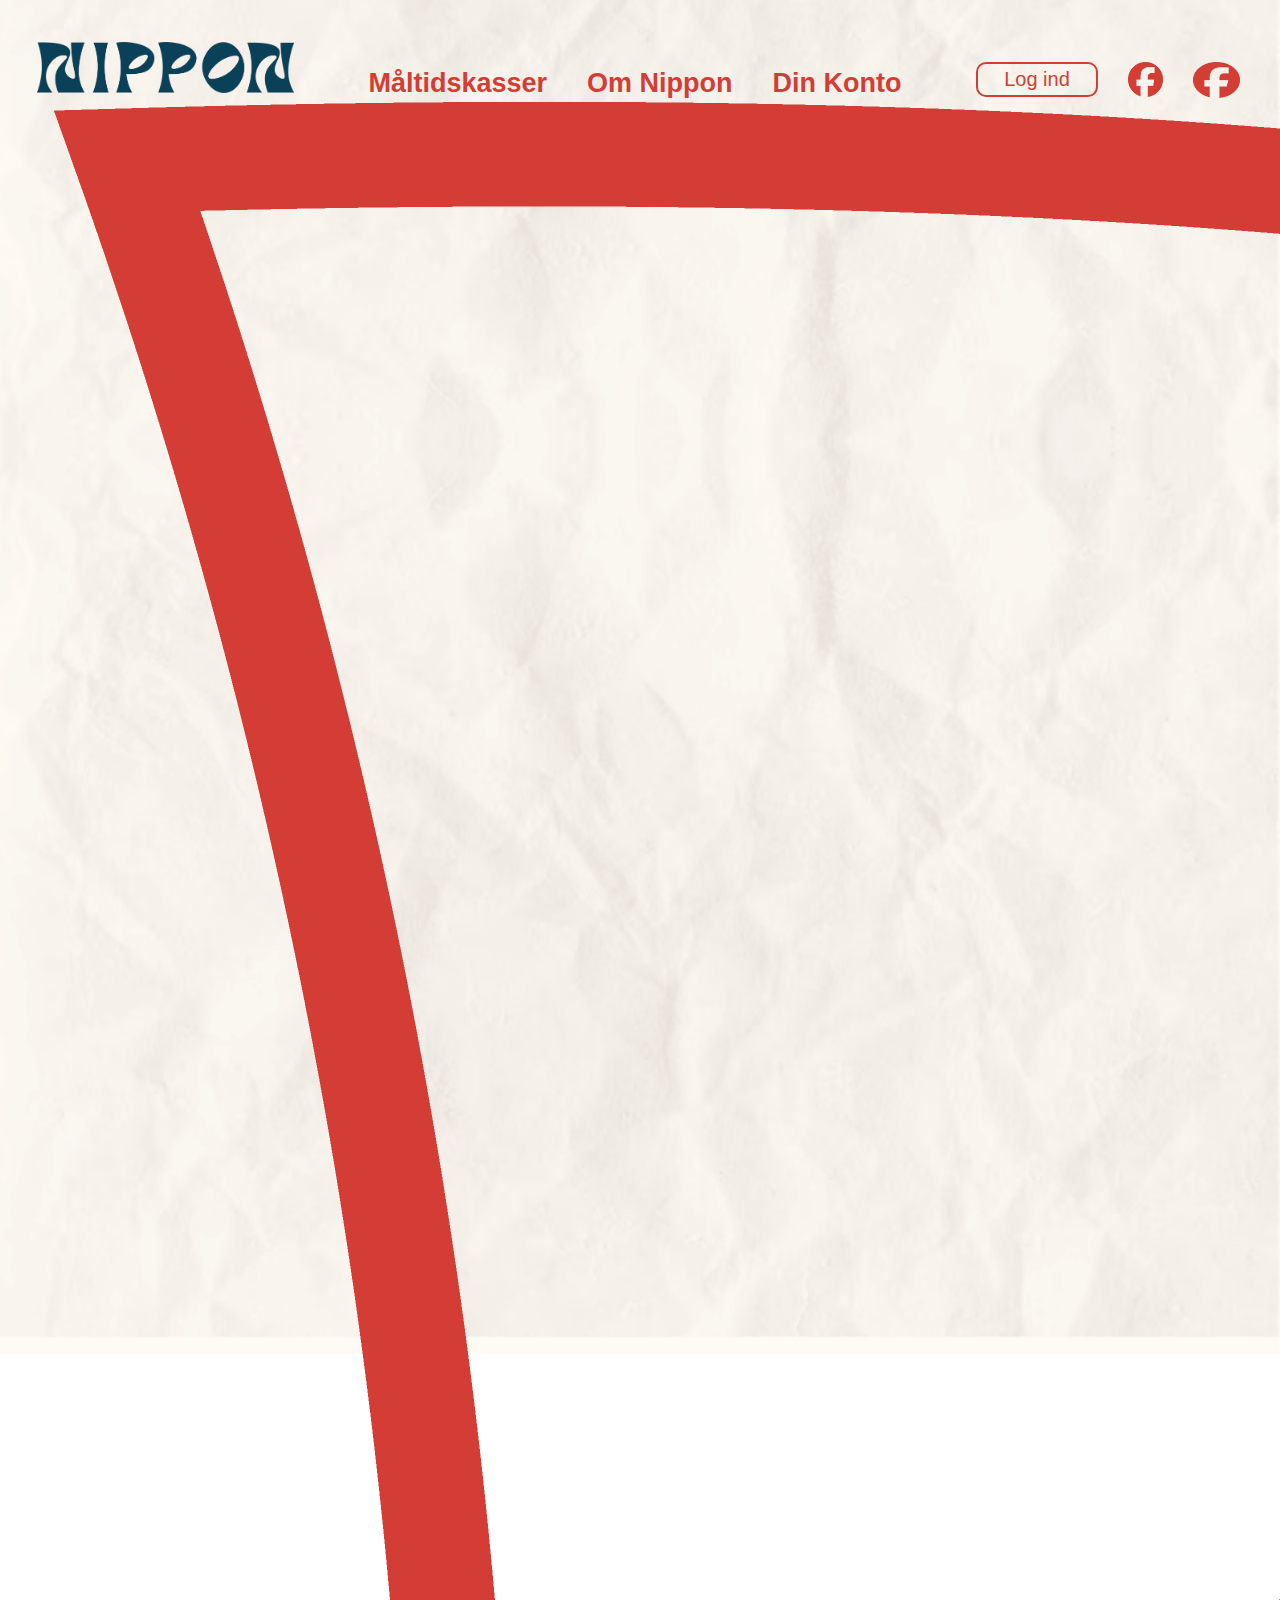
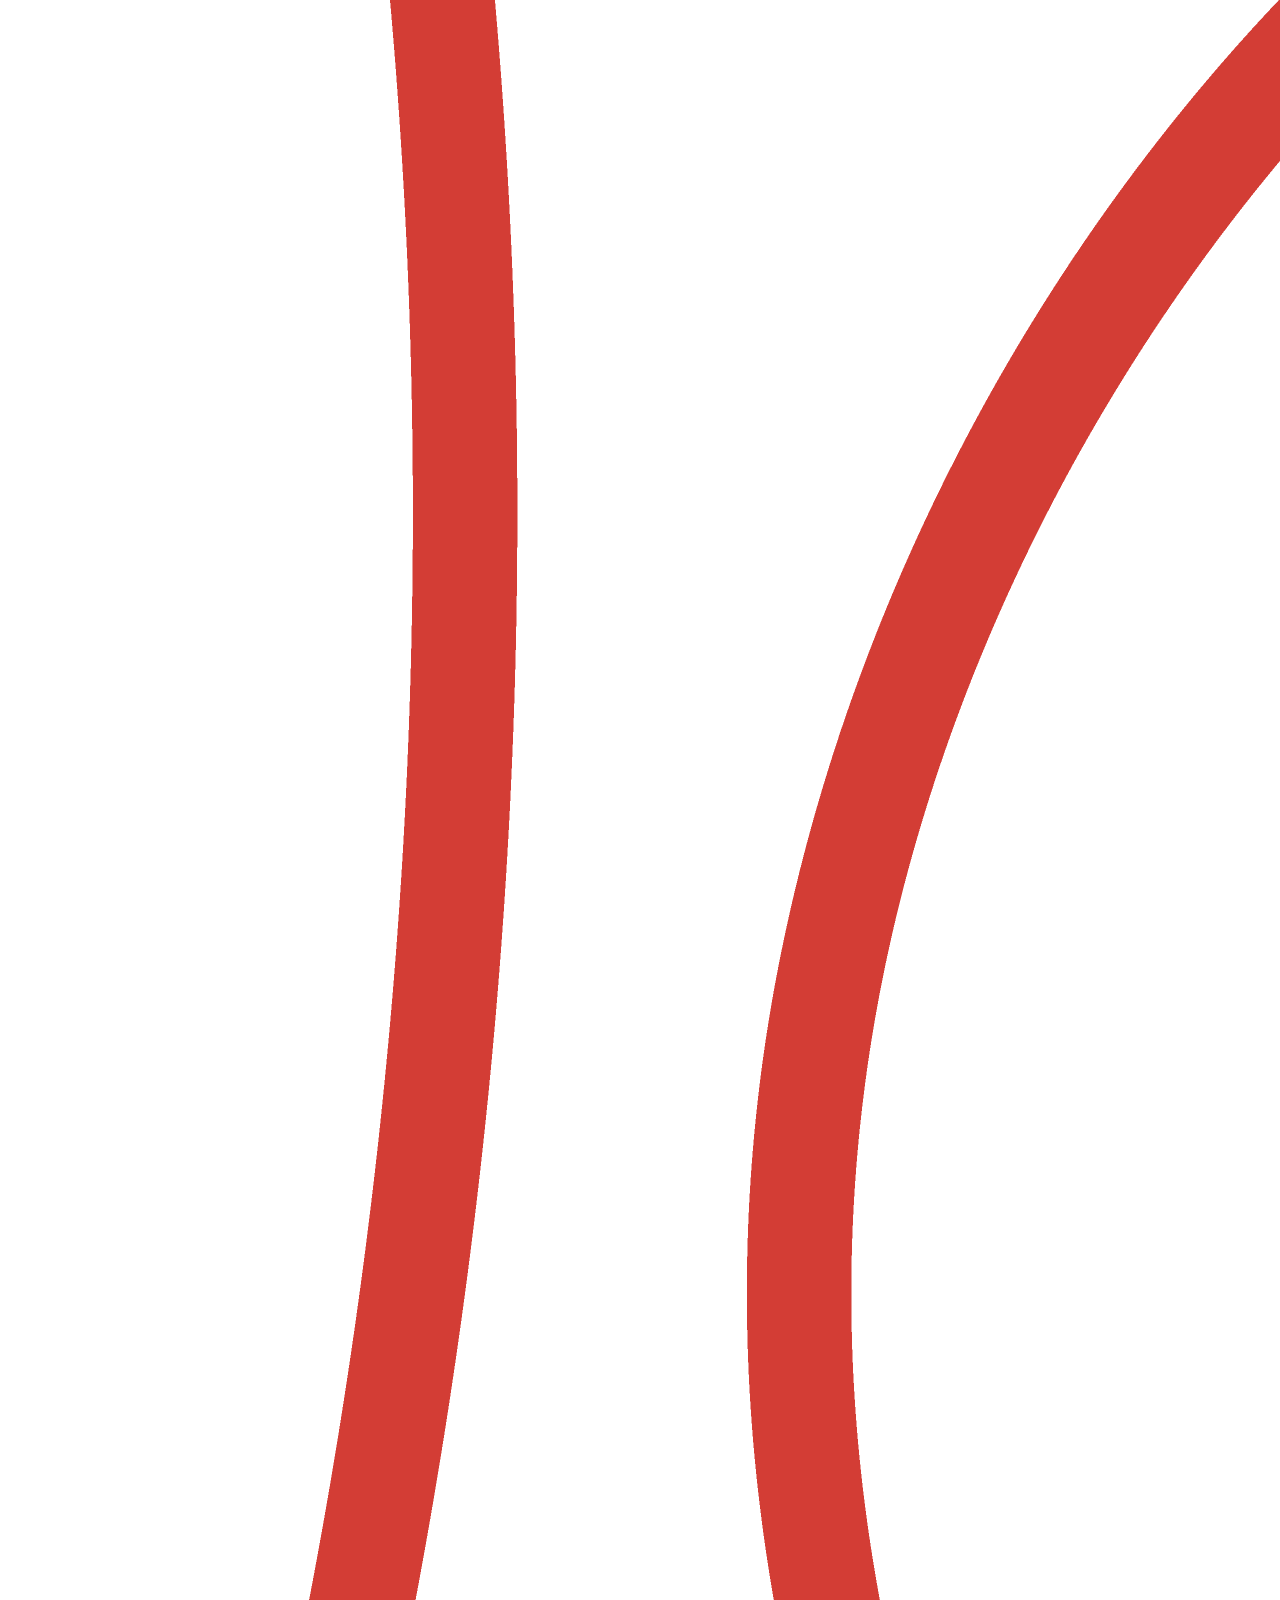
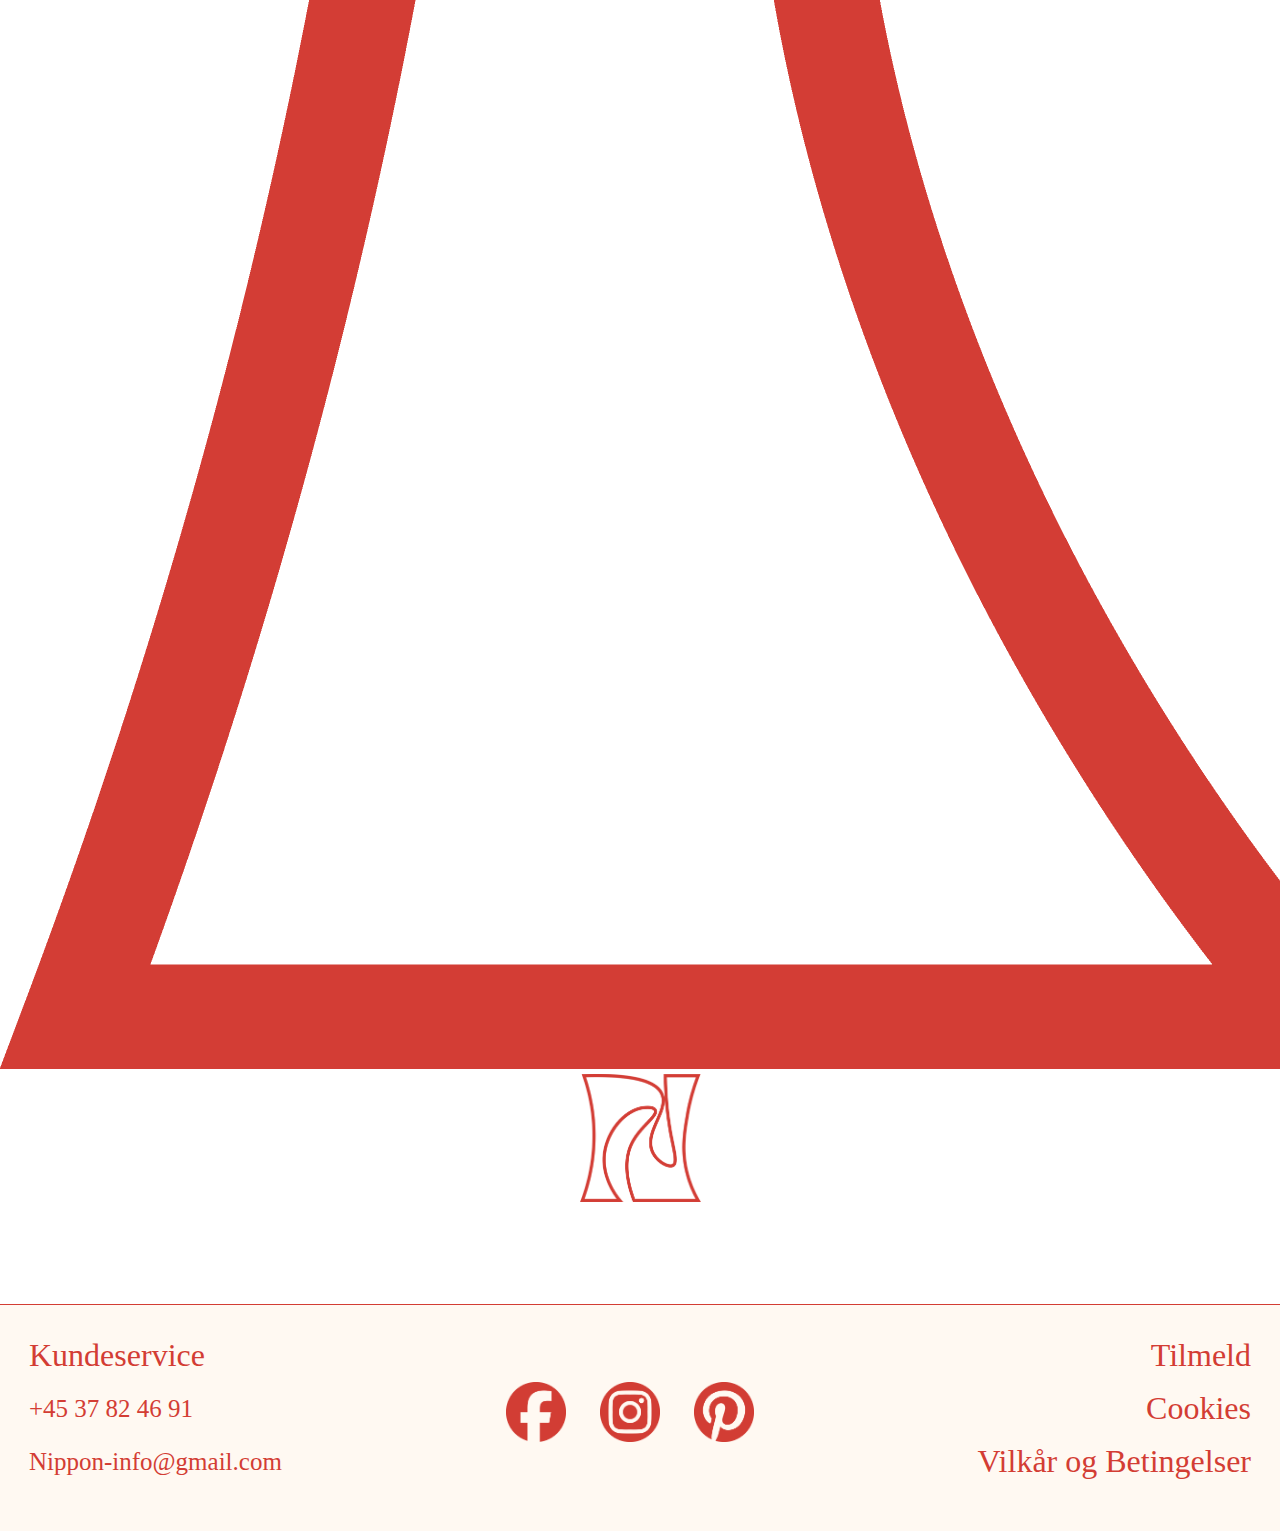
==== annulleret.html @ 9148060b "Rettet FAQ + tilføjet error side" ====
<!DOCTYPE html>
<html lang="da">
<head>
    <meta charset="UTF-8">
    <meta name="viewport" content="width=device-width, initial-scale=1.0">
    <title>Annulleret • </title>

    <link rel="stylesheet" href="css/style.css">

    <!-- favicon -->
    <link rel="icon" href="img/ikoner/favicon.ico">

    <!-- meta/seo -->
    <meta name="geo.region" content="DK-82">
    <meta name="geo.placename" content="Midtjylland">
    <meta name="geo.position" content="56.223769;10.123814">
    <meta name="ICBM" content="56.223769, 10.123814">
    <meta name="author" content="Andrea Skadhede, Karoline Eriksen, Louise Thysen & Natasja Sandfeld">
    <meta name="description" content="">

</head>
<body>
    <header>
        <a id="logo" href="index.html">
            <img class="red" src="img/logo/logo_tekst.webp" alt="nippon text logo">
            <img class="blue" src="img/logo/logo_tekst_blue.webp" alt="nippon text logo">
        </a>

        <!-- navigationsbar start -->
        <nav>
            <div class="dropdown">
                <button onclick="dropdown1()" class="dropbtn drop1">Måltidskasser</button>
                <div id="myDropdown1" class="dropdown-content content1">
                    <a href="yasai-kassen.html">Yasai<br>(Vegetar-kassen)</a>
                    <a href="#">Kiso<br>(Basis-kassen)</a>
                    <a href="#">Umi<br>(Hav-kassen)</a>
                    <a href="byg-selv.html">Byg Selv</a>
                </div>
            </div>
    
            <div class="dropdown">
                <button onclick="dropdown2()" class="dropbtn drop2">Om Nippon</button>
                <div id="myDropdown2" class="dropdown-content content2">
                    <a href="sadan-fungerer-det.html">Sådan fungere det</a>
                    <a href="faq.html">FAQ</a>
                    <a href="#">Bæredygtighed</a>
                    <a href="#">Anmeldelser</a>
                </div>
            </div>
    
            <div class="dropdown">
                <button onclick="dropdown3()" class="dropbtn drop3">Din Konto</button>
                <div id="myDropdown3" class="dropdown-content content3">
                    <a href="#">Min måltidskasse</a>
                    <a href="#">Mine favoritter</a>
                    <a href="#">Tidligere måltidskasser</a>
                </div>
            </div>
        </nav>
        <!-- navigationsbar slut -->

        <div class="knapper">
            <button id="login">Log ind</button>
            <div id="nav-hjerte">
                <img class="red" src="img/ikoner/facebook.webp" alt="Farvoritter">
                <img class="blue" src="img/ikoner/instagram.webp" alt="Farvoritter">
            </div>
            <div id="nav-kurv">
                <img class="red" src="img/ikoner/facebook.webp" alt="Farvoritter">
                <img class="blue" src="img/ikoner/instagram.webp" alt="Farvoritter">
            </div>
        </div>

    </header>


    <!-- main start -->
    <main>


        <img class="n-kontur" src="img/logo/logo_n_kontur-04.webp" alt="">
    </main>
    <!-- main slut -->


    <!-- footer start -->
    <footer>
        <!-- /* Fast logo på alle side i bunden */ -->
        <img id="n-kontur" src="img/logo/logo_n_kontur-04.webp" alt="nippon letter logo">

        <!-- footer start -->
        <div id="footer">
            <section id="footer-left">
                <h2>Kundeservice</h2>
                <a href="tel:+4537824691">+45 37 82 46 91</a>
                <a href="mailto:nippon-info@gmail.com">Nippon-info@gmail.com</a>
            </section>

            <div id="footer-social">
                <a href="#"><img src="img/ikoner/facebook.webp" alt="facebook icon"></a>
                <a href="#"><img src="img/ikoner/instagram.webp" alt="facebook icon"></a>
                <a href="#"><img src="img/ikoner/pinterest.webp" alt="pinterest icon"></a>
            </div>

            <div id="footer-right">
                <a href="tilmeld-dig.html">Tilmeld</a>
                <a href="#">Cookies</a>
                <a href="#">Vilkår og Betingelser</a>
            </div>
        </div>
        <!-- footer slut -->
    </footer>
    <!-- footer slut -->
    <script src="js/script.js"></script>
</body>
</html>
---- css/style.css ----
* {
    padding: 0;
    margin: 0;
    text-decoration: none;
    list-style: none;
    box-sizing: border-box;
}

body {
    background: url('../img/texture.png') no-repeat center center fixed;
    background-size: cover;
    font-family: montserrat;
}


/* Anvender :root til at sætte farverne (dette er smart, så man nemt kan ændre alle af den samme farve på siden) */
:root {
    --dark-blue: #024158;
    --light-blue: #CEDFE3;
    --red: #D33D34;
    --beige: #FFF9F2;
}
/* For at bruge disse farver skrives det således:

div {
    background-color:var(--beige);
}
Her giver får baggrunden på div'en den fastlagte beige farve.
*/


/* Anvender @font-face for at kunne bruge en bestemt font */
@font-face {
    font-family: "headerFont";
    src: url("/font/grand.woff") format("woff");
}
/* For at bruge denne font skrives det således:

div {
    font-family: 'headerFont';
    letter-spacing: 2px;
}

letter-spacing er vigtig for at få det til at ligne vores mockups
*/

/*************************************************************************************************************************************/
/*************************************************************** NAVBAR **************************************************************/
/*************************************************************************************************************************************/

/* LOGO START */
header {
    display: flex;
    flex-direction: row;
    justify-content: space-between;
}

#logo img {
    width: 257px;
    margin-top: 42px;
    margin-left: 37px;
}

/* ændre farven på logo ved hover */
#logo:hover .red, #logo .blue, #logo:hover .red, #logo .blue {
    display: none;
}

/* ændre farven på logo ved hover */
#logo:hover .blue, #logo:hover .blue {
    display: block;
}
/* LOGO SLUT */


/* NAV START */
nav {
    margin-top: 68px;
    display: flex;
    flex-direction: row;
    gap: 40px;
}

.dropbtn {
    color: var(--red);
    font-size: 27px;
    font-weight: 700;
    border: none;
    cursor: pointer;
    background-color: transparent;
}

/* ændre farven på menupunkterne ved hover */
.dropbtn:hover, .dropbtn:focus {
    color: var(--dark-blue);
}

.dropdown-content {
    display: none;
    position: absolute;
    background-color: var(--beige);
    padding: 10px;
}

.dropdown-content a {
    display: block;
    color: var(--red);
    font-size: 20px;
    font-weight: 400;
    text-wrap: wrap;
    padding: 0 0 10px;
}

.dropdown-content a:hover {
    color: var(--dark-blue);
}

/* bruges af java script til at få dropdownmenuerne til at vises og fjernes */
.show {display: block;}
/* NAV SLUT */

/* KNAPPER START */
.knapper {
    margin-top: 62px;
    margin-right: 40px;
    display: flex;
    gap: 30px;
}

#login {
    cursor: pointer;
    width: 122px;
    height: 35px;
    border-radius: 10px;
    border: 2px solid var(--red);
    color: var(--red);
    font-size: 20px;
    font-weight: 400;
    background-color: transparent;
}

/* ændre farven på login ved hover */
#login:hover, #login:focus {
    color: var(--dark-blue);
    border: 2px solid var(--dark-blue);
}


#nav-hjerte img {
    width: 35px;
    height: 35px;
    cursor: pointer;
}

#nav-kurv img {
    width: 47px;
    height: 36px;
    cursor: pointer;
}

/* ændre farven på ikonerne ved hover */
#nav-hjerte:hover .red, #nav-hjerte .blue, #nav-kurv:hover .red, #nav-kurv .blue {
    display: none;
}

#nav-hjerte:hover .blue, #nav-kurv:hover .blue {
    display: block;
}
/* KANPPER SLUT */


/*************************************************************************************************************************************/
/************************************************************** FORSIDE **************************************************************/
/*************************************************************************************************************************************/

/* Velkommen start */
main h2, main h1 {
    display: flex;
    justify-content: center;
    font-family: 'headerFont';
    letter-spacing: 2px;
    color: var(--dark-blue);
}

main p {
    display: flex;
    justify-content: center;
    font-family: monteserrat;
}

.solid {
    display: flex;
    justify-content: center;
    width: 70%;
}

.kasse {
    display: flex;
    flex-direction: row;
    justify-content: center;
    align-items: center;
    width: 25%;
}

.kasse img {
    width: 90%;
}

.bestil {
    width: 10%;
    height: 10%;
}

.kant {
    display: flex;
    width: 70%;  
}

.kant img {
    display: flex;
    flex-direction: row;
    width: 25%;
}

/*************************************************************************************************************************************/
/*********************************************************** YASAI KASSEN ************************************************************/
/*************************************************************************************************************************************/


/*************************************************************************************************************************************/
/************************************************************* BYG SELV **************************************************************/
/*************************************************************************************************************************************/


/*************************************************************************************************************************************/
/********************************************************* SÅDAN FUNGERER DET ********************************************************/
/*************************************************************************************************************************************/


/*************************************************************************************************************************************/
/**************************************************************** FAQ ****************************************************************/
/*************************************************************************************************************************************/


/*************************************************************************************************************************************/
/************************************************************* DIN KURV **************************************************************/
/*************************************************************************************************************************************/


/*************************************************************************************************************************************/
/************************************************************ TILMELD DIG ************************************************************/
/*************************************************************************************************************************************/


/*************************************************************************************************************************************/
/***************************************************************** UPS ***************************************************************/
/*************************************************************************************************************************************/

/*************************************************************************************************************************************/
/********************************************************** SUCCES/ANNULLERET ********************************************************/
/*************************************************************************************************************************************/


/*************************************************************************************************************************************/
/*************************************************************** FOOTER **************************************************************/
/*************************************************************************************************************************************/

footer {
    display: flex;
    flex-direction: column;
    align-items: center;
    position: relative;
    z-index: 2;
    width: 100%;
    bottom: 0;
}

/* Fast logo på alle side i bunden */
#n-kontur {
    width: 121px;
    height: 128px;
    margin-bottom: 102px;
}

#footer {
    background-color: var(--beige);
    display: flex;
    flex-direction: row;
    justify-content: space-between;
    width: 100%;
    padding: 0 29px;
    height: 227px;
    border-top: solid var(--red) 1px;
}

#footer h2, footer a {
    color: var(--red);
    font-weight: 400;
}

#footer img {
    height: 60px;
    padding: 0 15px;
    margin-top: 77px;
}

#footer-left {
    margin-top: 24px;
}

#footer-right {
    text-align: right;
    margin-top: 24px;
}

#footer-left h2 {
    font-size: 32px;
    line-height: 39px;
    padding: 7px 0;
}

#footer-left a {
    display: block;
    font-size: 25px;
    line-height: 39px;
    padding: 7px 0;
}

#footer-right a {
    display: block;
    padding: 7px 0;
    font-size: 32px;
    line-height: 39px;
}

/*************************************************************************************************************************************/
/*************************************************************** @MEDIA **************************************************************/
/*************************************************************************************************************************************/
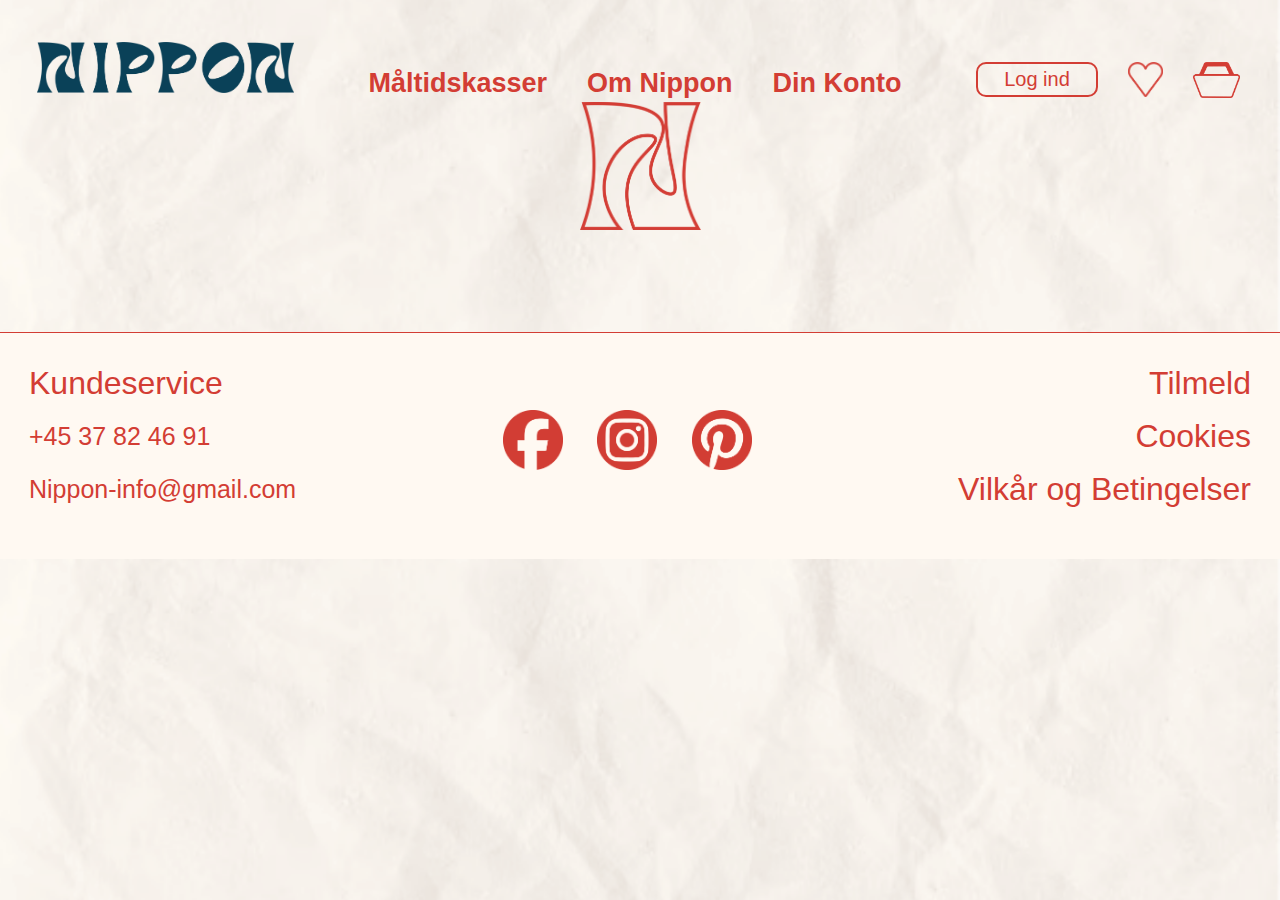
==== commit 7f3787ba: "navbar update" ====
--- a/annulleret.html
+++ b/annulleret.html
@@ -41,7 +41,7 @@
             <div class="dropdown">
                 <button onclick="dropdown2()" class="dropbtn drop2">Om Nippon</button>
                 <div id="myDropdown2" class="dropdown-content content2">
-                    <a href="sadan-fungerer-det.html">Sådan fungere det</a>
+                    <a href="sadan-fungerer-det.html">Sådan fungerer det</a>
                     <a href="faq.html">FAQ</a>
                     <a href="#">Bæredygtighed</a>
                     <a href="#">Anmeldelser</a>
@@ -62,12 +62,13 @@
         <div class="knapper">
             <button id="login">Log ind</button>
             <div id="nav-hjerte">
-                <img class="red" src="img/ikoner/facebook.webp" alt="Farvoritter">
-                <img class="blue" src="img/ikoner/instagram.webp" alt="Farvoritter">
+                <img class="red" src="img/ikoner/hjerte-tomt.png" alt="Farvoritter">
+                <img class="blue" src="img/ikoner/hjerte-bla.webp" alt="Farvoritter">
             </div>
+            
             <div id="nav-kurv">
-                <img class="red" src="img/ikoner/facebook.webp" alt="Farvoritter">
-                <img class="blue" src="img/ikoner/instagram.webp" alt="Farvoritter">
+                <img class="red" src="img/ikoner/kurv.webp" alt="Farvoritter">
+                <img class="blue" src="img/ikoner/kurv-bla.webp" alt="Farvoritter">
             </div>
         </div>
 
@@ -78,7 +79,6 @@
     <main>
 
 
-        <img class="n-kontur" src="img/logo/logo_n_kontur-04.webp" alt="">
     </main>
     <!-- main slut -->
 
--- a/css/style.css
+++ b/css/style.css
@@ -9,7 +9,7 @@
 body {
     background: url('../img/texture.png') no-repeat center center fixed;
     background-size: cover;
-    font-family: montserrat;
+    font-family: "Montserrat", sans-serif;
 }
 
 
@@ -185,7 +185,6 @@
 main p {
     display: flex;
     justify-content: center;
-    font-family: monteserrat;
 }
 
 .solid {
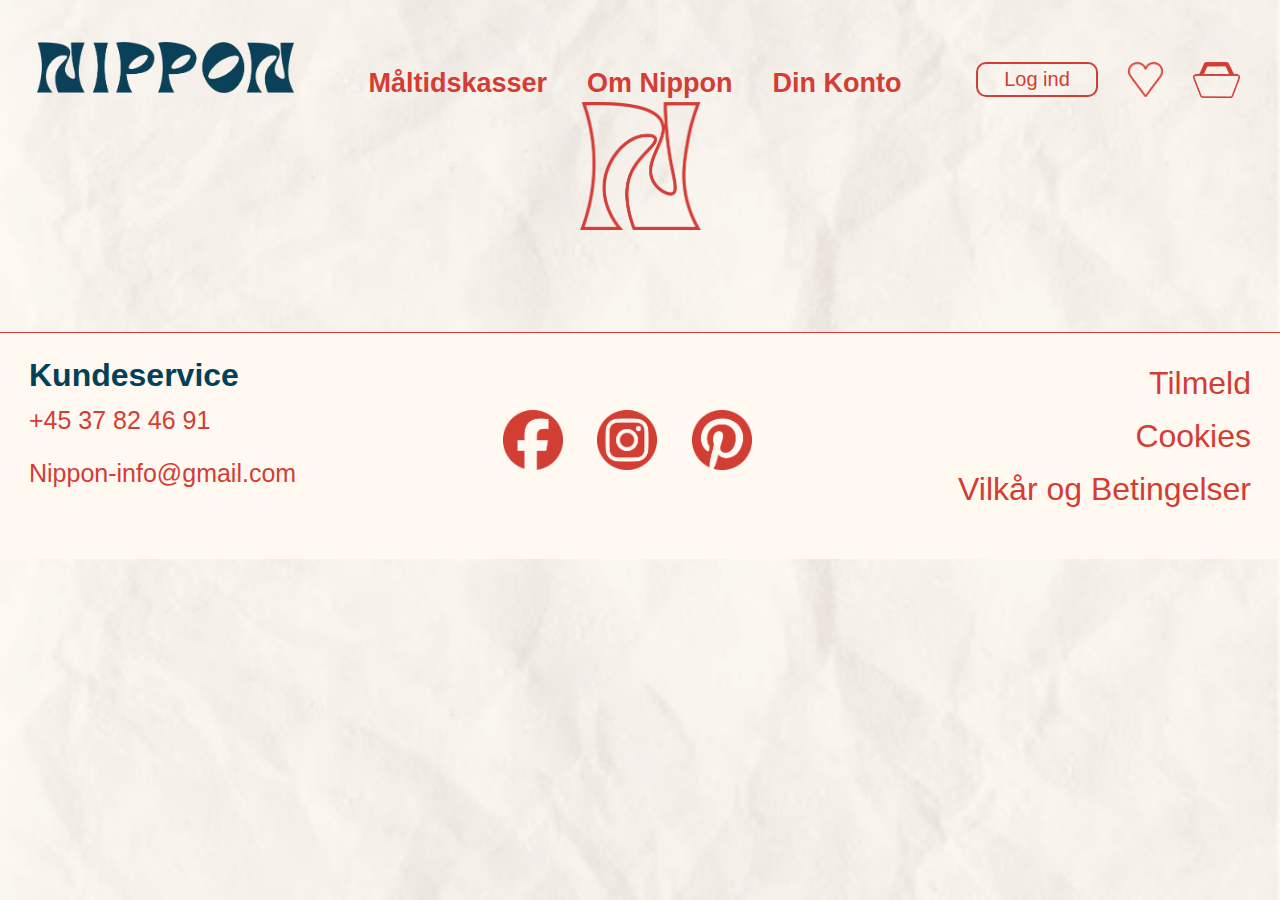
==== commit a68ceb64: "yasai + footer" ====
--- a/annulleret.html
+++ b/annulleret.html
@@ -66,10 +66,10 @@
                 <img class="blue" src="img/ikoner/hjerte-bla.webp" alt="Farvoritter">
             </div>
             
-            <div id="nav-kurv">
+            <a href="din-kurv.html" id="nav-kurv">
                 <img class="red" src="img/ikoner/kurv.webp" alt="Farvoritter">
                 <img class="blue" src="img/ikoner/kurv-bla.webp" alt="Farvoritter">
-            </div>
+            </a>
         </div>
 
     </header>
@@ -91,7 +91,7 @@
         <!-- footer start -->
         <div id="footer">
             <section id="footer-left">
-                <h2>Kundeservice</h2>
+                <h3>Kundeservice</h3>
                 <a href="tel:+4537824691">+45 37 82 46 91</a>
                 <a href="mailto:nippon-info@gmail.com">Nippon-info@gmail.com</a>
             </section>
--- a/css/style.css
+++ b/css/style.css
@@ -12,6 +12,20 @@
     font-family: "Montserrat", sans-serif;
 }
 
+main {
+    display: flex;
+    flex-direction: column;
+    align-items: center;
+    justify-content: space-around;
+}
+
+h1, h2 {
+    font-family: "headerFont";
+    font-weight: 250;
+    color: var(--dark-blue);
+    letter-spacing: 2px;
+    text-align: center;
+}
 
 /* Anvender :root til at sætte farverne (dette er smart, så man nemt kan ændre alle af den samme farve på siden) */
 :root {
@@ -79,6 +93,7 @@
     display: flex;
     flex-direction: row;
     gap: 40px;
+    z-index: 5;
 }
 
 .dropbtn {
@@ -112,6 +127,11 @@
 }
 
 .dropdown-content a:hover {
+    color: var(--dark-blue);
+}
+
+/* ændre farven på den aktive fane */
+.active {
     color: var(--dark-blue);
 }
 
@@ -166,6 +186,15 @@
 #nav-hjerte:hover .blue, #nav-kurv:hover .blue {
     display: block;
 }
+
+/* ændre farven på den aktive fane */
+#activeimg {
+    display: block;
+}
+
+#inactiveimg {
+    display: none;
+}
 /* KANPPER SLUT */
 
 
@@ -174,42 +203,117 @@
 /*************************************************************************************************************************************/
 
 /* Velkommen start */
-main h2, main h1 {
+.velkommen {
+    display: flex;
+    justify-content: center;
+    font-size: 150px;
+}
+
+main .pv {
+    text-align: center;
+    color: var(--dark-blue);
+    text-align: center;
+    font-family: Montserrat;
+    font-size: 2.5rem;
+    font-style: normal;
+    font-weight: 400;
+    line-height: 3.4375rem;
+}
+/* Velkommen slut */
+
+/* Vores måltidskasser start */
+.h1f {
     display: flex;
     justify-content: center;
     font-family: 'headerFont';
     letter-spacing: 2px;
     color: var(--dark-blue);
-}
-
-main p {
-    display: flex;
-    justify-content: center;
+    font-weight: 250;
+    font-size: 50px;
 }
 
 .solid {
     display: flex;
-    justify-content: center;
-    width: 70%;
+    flex-direction: column;
+    justify-content: space-evenly;
+    width: 1148px;
+    height: 656px;
+    border-radius: 10px;
+    border: 3px solid var(--dark-blue);
+    background: var(--light-blue);
+}
+
+.mks {
+    display: flex;
+    flex-direction: row;
+    justify-content: space-around;
+    align-items: center;
 }
 
 .kasse {
     display: flex;
-    flex-direction: row;
+    flex-direction: column;
     justify-content: center;
     align-items: center;
-    width: 25%;
-}
-
-.kasse img {
-    width: 90%;
+    width: 269px;
+    height: 313px;
+    border-radius: 10px;
+    border: 3px solid var(--dark-blue);
+    background: var(--beige);
+}
+
+.kasse .kas {
+    width: 205px;
+    height: 148px;
+    border-radius: 10px;
+    z-index: 2;
+}
+
+.ikon {
+    margin-right: -11rem;
+    margin-top: -2rem;
+    width: 3.6875rem;
+    height: 3.6875rem;
+    z-index: 3;
+}
+
+.h3k {
+    text-align: center;
+    color: var(--dark-blue);
+    width: 269px;
+    height: 41px;
 }
 
 .bestil {
     width: 10%;
     height: 10%;
 }
-
+/* Vores måltidskasser slut */
+
+/* Vidste du start */
+.nobg {
+    display: flex;
+    flex-direction: column;
+    justify-content: space-evenly;
+    width: 1148px;
+    height: 656px;
+    border-radius: 10px;
+    border: 3px solid var(--dark-blue);   
+} 
+
+.nobg h2 {
+    text-align: center;
+    font-size: 120px;
+}
+
+.nobg p {
+    text-align: center;
+    font-size: 1.625rem;
+    line-height: 3.125rem; /* 192.308% */
+}
+/* Vidste du slut */
+
+/* Sådan fungerer det start */
 .kant {
     display: flex;
     width: 70%;  
@@ -221,6 +325,8 @@
     width: 25%;
 }
 
+/* Sådan fungerer det slut */
+
 /*************************************************************************************************************************************/
 /*********************************************************** YASAI KASSEN ************************************************************/
 /*************************************************************************************************************************************/
@@ -235,12 +341,174 @@
 /********************************************************* SÅDAN FUNGERER DET ********************************************************/
 /*************************************************************************************************************************************/
 
+.undersideh1 {
+    font-size: 6rem;
+    line-height: 10rem;
+    margin: 3rem;
+}
+
+.infographic {
+    display: flex;
+    justify-content: center;
+    border-radius: 10px;
+    border: 3px solid #024158;
+    margin-left: 6rem;
+    margin-right: 6rem;
+    margin-top: 4rem;
+    margin-bottom: 4rem;
+    height: 148rem;
+}
+
+.spisepinde {
+    width: 850px;
+    position: absolute;
+}
+
+.computer {
+    width: 20rem;
+    margin-bottom: -2rem;
+}
+
+.besog-nippon{
+    position: absolute;
+    margin-top: 18rem;
+    margin-right: 45rem;
+    text-align: center;
+}
+
+
+
+.retter {
+    width: 20rem;
+}
+
+.vaelg-maaltidskasse {
+    position: absolute;
+    margin-top: 37rem;
+    margin-left: 45rem;
+    text-align: center;
+}
+
+
+.ur{
+    width: 18rem;
+    margin-bottom: -2.5rem;
+}
+
+.levering {
+    position: absolute;
+    margin-top: 55rem;
+    margin-right: 35rem;   
+    text-align: center;
+}
+
+.dor {
+    width: 18rem;
+}
+
+.levering-dor{
+    position: absolute;
+    margin-top: 70rem;
+    margin-left: 35rem;
+    text-align: center;
+}
+
+.pan {
+    width: 18rem;
+}
+
+.madlavning {
+    position: absolute;
+    margin-top: 92rem;
+    margin-right: 38rem;
+    text-align: center;
+}
+
+
+.mad {
+    width: 18rem;
+    margin-bottom: -2rem;
+}
+
+.maaltid{
+    position: absolute;
+    margin-top: 108rem;
+    margin-left: 33rem;
+    text-align: center;
+}
+
+.skraldespande {
+    width: 18rem;
+    margin-bottom: -2.5rem;
+}
+
+.genbrug {
+    position: absolute;
+    margin-top: 125rem;
+    margin-right: 37rem;
+    text-align: center;
+}
+
 
 /*************************************************************************************************************************************/
 /**************************************************************** FAQ ****************************************************************/
 /*************************************************************************************************************************************/
 
-
+.faq-container {
+    width: 300px;
+    display: flex;
+    flex-direction: column;
+  }
+  
+  .faq-question {
+    background-color: #CEDFE3;
+    padding: 10px;
+    margin-bottom: 5px;
+    cursor: pointer;
+    display: flex;
+    justify-content: space-between;
+    border: 1px solid #024158;
+    border-radius: 100px;
+    display: flex;
+    flex-direction: column;
+  }
+  
+  .faq-answer {
+    display: none;
+    padding: 10px;
+  }
+  
+  .faq-pil {
+    display: flex;
+    flex-direction: row;
+    justify-content: end;
+  }
+
+  .faq-pil h2 {
+    justify-self: center;
+  }
+
+  /* Styler "arrow", der indikerer, at det er klikbart */
+  .arrow {
+    font-size: 18px;
+  }
+
+  /* Styler boksen i baggrunden */
+  .baggrundsboks {
+    background-color: #CEDFE3;
+    border: 3px solid #024158;
+    border-radius: 0.6rem;
+    width: 72rem;
+    height: 88rem;
+
+  }
+
+  /* Styler tekst nederst på siden */
+  h3 {
+    font-size: 2rem;
+    color: #024158;
+  }
+  
 /*************************************************************************************************************************************/
 /************************************************************* DIN KURV **************************************************************/
 /*************************************************************************************************************************************/
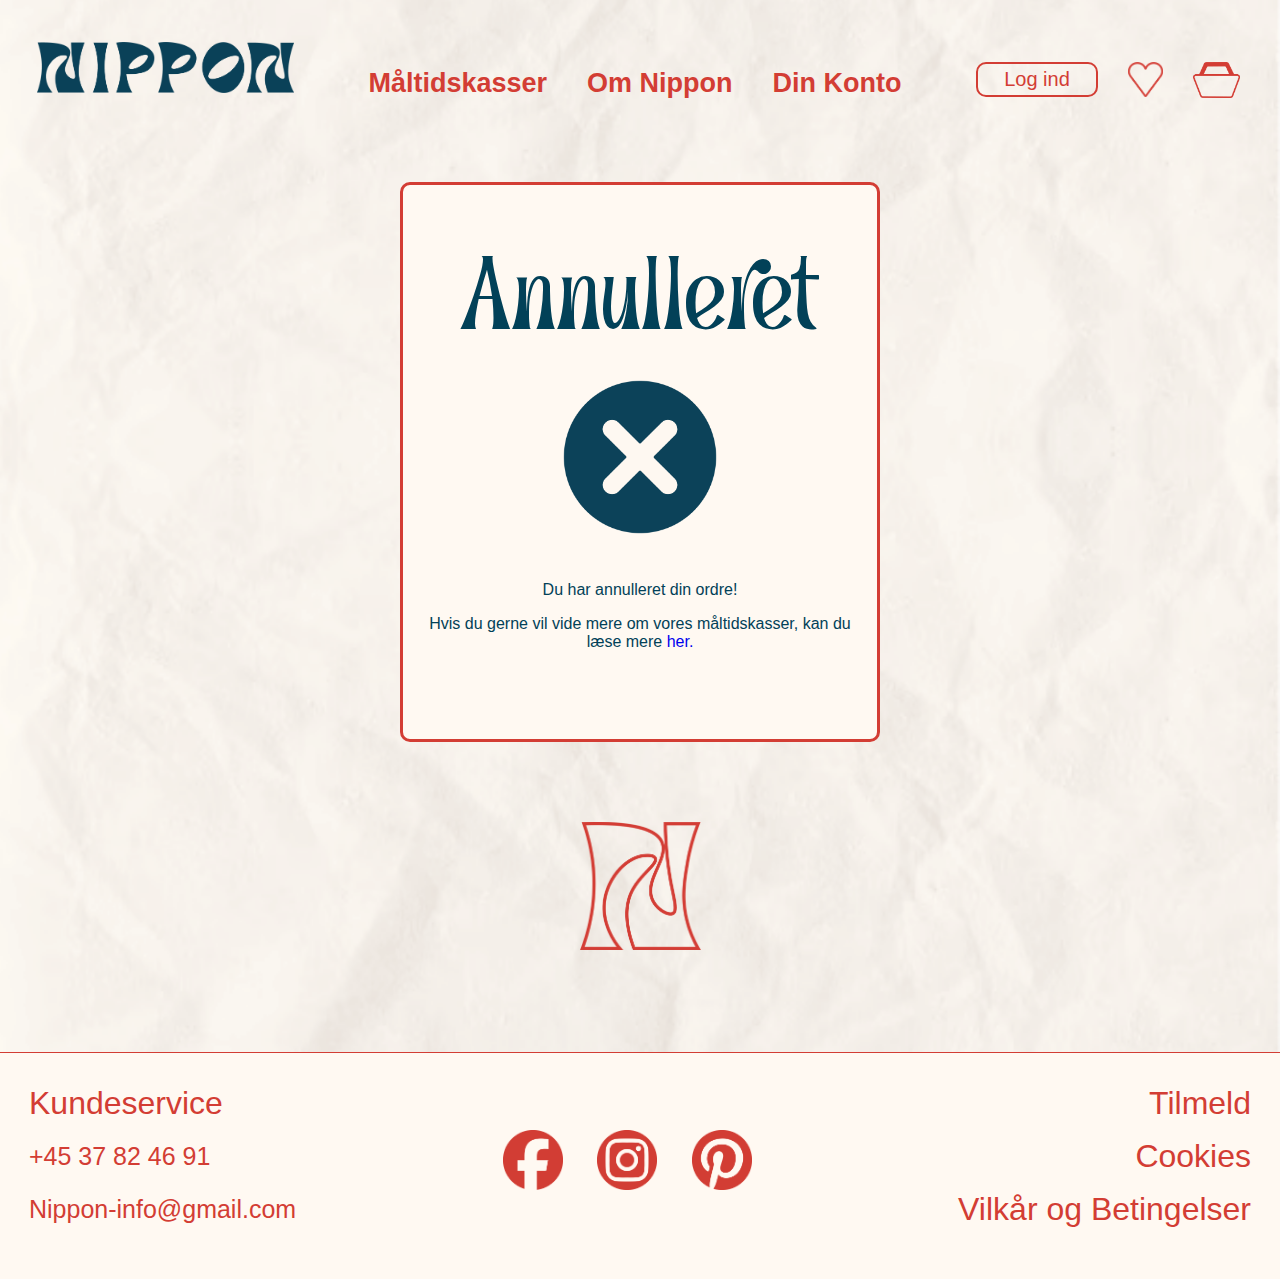
==== commit c51689e8: "tilføjelser til annulleret siden" ====
--- a/annulleret.html
+++ b/annulleret.html
@@ -78,6 +78,18 @@
     <!-- main start -->
     <main>
 
+        <section class="annulleret">
+            <H1 class="annulleret-titel">Annulleret</H1>
+
+            <img class="annulleret-ikon" src="img/ikoner/kryds.webp" alt="Kryds ikon">
+
+            <p>Du har annulleret din ordre!</p>
+
+            <p>Hvis du gerne vil vide mere om vores måltidskasser, kan du læse mere <a class="link-annulleret" href="byg-selv.html">her.</a></p>
+
+        </section>
+
+
 
     </main>
     <!-- main slut -->
--- a/css/style.css
+++ b/css/style.css
@@ -25,6 +25,12 @@
     color: var(--dark-blue);
     letter-spacing: 2px;
     text-align: center;
+}
+
+h1 {
+    font-size: 8rem;
+    line-height: 10rem;
+    margin: 3rem;
 }
 
 /* Anvender :root til at sætte farverne (dette er smart, så man nemt kan ændre alle af den samme farve på siden) */
@@ -221,7 +227,7 @@
 }
 /* Velkommen slut */
 
-/* Vores måltidskasser start */
+/* FORSIDE Vores måltidskasser start */
 .h1f {
     display: flex;
     justify-content: center;
@@ -230,12 +236,14 @@
     color: var(--dark-blue);
     font-weight: 250;
     font-size: 50px;
+    margin: 0;
 }
 
 .solid {
     display: flex;
     flex-direction: column;
     justify-content: space-evenly;
+    align-items: center;
     width: 1148px;
     height: 656px;
     border-radius: 10px;
@@ -248,6 +256,7 @@
     flex-direction: row;
     justify-content: space-around;
     align-items: center;
+    /* margin: 0 6.44rem 0 6.44rem; */
 }
 
 .kasse {
@@ -255,11 +264,13 @@
     flex-direction: column;
     justify-content: center;
     align-items: center;
+    margin: 3rem;
     width: 269px;
     height: 313px;
     border-radius: 10px;
     border: 3px solid var(--dark-blue);
     background: var(--beige);
+    color: var(--dark-blue);
 }
 
 .kasse .kas {
@@ -285,20 +296,23 @@
 }
 
 .bestil {
-    width: 10%;
-    height: 10%;
-}
-/* Vores måltidskasser slut */
-
-/* Vidste du start */
+    width: 17.25rem;
+    height: 5rem;
+    margin-bottom: 3.69rem;
+    border-radius: 0.625rem;
+    font-size: 2.25rem;
+    color: var(--beige);
+    background-color: var(--dark-blue);
+}
+/* FORSIDE Vores måltidskasser slut */
+
+/* FORSIDE Vidste du start */
 .nobg {
     display: flex;
     flex-direction: column;
     justify-content: space-evenly;
     width: 1148px;
-    height: 656px;
-    border-radius: 10px;
-    border: 3px solid var(--dark-blue);   
+    height: 656px; 
 } 
 
 .nobg h2 {
@@ -309,34 +323,426 @@
 .nobg p {
     text-align: center;
     font-size: 1.625rem;
-    line-height: 3.125rem; /* 192.308% */
-}
-/* Vidste du slut */
-
-/* Sådan fungerer det start */
+    line-height: 3.125rem;
+    color: var(--dark-blue);
+}
+/* FORSIDE Vidste du slut */
+
+/* FORSIDE Sådan fungerer det start */
+.kant h2 {
+    font-family: 'headerFont';
+    letter-spacing: 2px;
+    color: var(--dark-blue);
+    font-weight: 250;
+    font-size: 50px;
+}
+
 .kant {
     display: flex;
-    width: 70%;  
-}
-
-.kant img {
+    flex-direction: column;
+    justify-content: center;
+    align-items: center;
+    width: 71.75rem;
+    height: 27.625rem;
+    border-radius: 10px;
+    border: 3px solid var(--dark-blue);
+}
+
+.infog {
+    display: flex;
+    flex-direction: column;
+}
+
+.nudel {
+    display: flex;
+    justify-content: center;
+    width: 71.75rem;
+    height: 12.4375rem;
+    z-index: 2;
+}
+.infob {
     display: flex;
     flex-direction: row;
-    width: 25%;
-}
-
-/* Sådan fungerer det slut */
-
-/*************************************************************************************************************************************/
-/*********************************************************** YASAI KASSEN ************************************************************/
-/*************************************************************************************************************************************/
-
-
-/*************************************************************************************************************************************/
-/************************************************************* BYG SELV **************************************************************/
-/*************************************************************************************************************************************/
-
-
+    justify-content: space-around;
+    margin-top: -12rem;
+}
+
+.graphic {
+    width: 13.13919rem;
+    height: 12.5rem;
+    z-index: 3;
+}
+/* FORSIDE Sådan fungerer det slut */
+
+/* FORSIDE Tilmeld dig button */
+.tilmeld {
+    width: 17.25rem;
+    height: 5rem;
+    border-radius: 0.625rem;
+    font-size: 2.25rem;
+    color: var(--beige);
+    background-color: var(--dark-blue);
+    margin: 5.38rem;    
+}
+
+/* FORSIDE FAQ start */
+.solid h2 {
+    font-family: 'headerFont';
+    letter-spacing: 2px;
+    color: var(--dark-blue);
+    font-weight: 250;
+    font-size: 50px;
+}
+
+.faqa {
+    display: flex;
+    flex-direction: row;
+    justify-content: space-around;
+    align-items: center;
+}
+
+.faqa p {
+    text-align: center;
+    font-size: 1.625rem;
+    color: var(--dark-blue);
+}
+
+.sporgsmal {
+    display: flex;
+    flex-direction: column;
+    justify-content: center;
+    align-items: center;
+}
+
+.faqa .sporgsmal p {
+    display: flex;
+    align-items: center;
+    text-align: left;
+    margin: 1rem;
+    font-size: 1.25rem;
+}
+
+.faqa .sporgsmal .svar {
+    margin: 1rem;
+    font-size: 1.25rem;
+    width: 40.1875rem;
+    height: 4.5625rem;
+    border-radius: 6.25rem;
+    border: 2px solid var(--dark-blue);
+    background: var(--light-blue);
+}
+/* FORSIDE FAQ slut */
+
+/* FORSIDE Anmeldelser + Bæredygtighed start */
+.kanta {
+    display: flex;
+    flex-direction: row;
+}
+
+.kantak {
+    display: flex;
+    flex-direction: column;
+    justify-content: center;
+    align-items: center;
+    width: 33.1875rem;
+    height: 21.875rem;
+    border-radius: 10px;
+    border: 3px solid var(--dark-blue);
+}
+
+.kantak p {
+    text-align: center;
+    color: var(--dark-blue);
+}
+
+.kantak .genbrugf {
+    width: 11.375rem;
+    height: 11.375rem;
+}
+/* FORSIDE Anmeldelser + Bæredygtighed slut */
+
+/* FORSIDE Tilmeld dig her start */
+.tilmeldkasse {
+    display: flex;
+    flex-direction: row;
+    justify-content: space-evenly;
+    align-items: center;
+}
+
+.solid input {
+    color: var(--dark-blue);
+    width: 23.3125rem;
+    height: 4.25rem;
+    border-radius: 6.25rem;
+    border: 2px solid var(--dark-blue);
+    background: var(--beige);
+    padding: 1.81rem;
+}
+
+    /* Gør at placeholdertekst i input feltet er mørke blå */
+::placeholder {
+    color: var(--dark-blue);
+  }
+
+.tilmeldinput {
+    display: flex;
+    flex-direction: column;
+    align-items: center;
+}
+
+.inputborder {
+    display: flex;
+    padding: 2rem;
+    width: 27.5625rem;
+    height: 25rem;
+    border-radius: 0.625rem;
+    border: 2px solid var(--dark-blue);
+    flex-direction: column;
+    align-items: center;
+    margin: 2rem;
+}
+
+.solid .kassef {
+    width: 25.125rem;
+    height: 21.5625rem;
+}
+/* FORSIDE Tilmeld dig her slut */
+
+/*************************************************************************************************************************************/
+/***************************************************** YASAI KASSEN + BYG SELV *******************************************************/
+/*************************************************************************************************************************************/
+
+/* overskrifter */
+.maltidskasseh1 {
+    margin-bottom: 0;
+}
+
+.maltidskasseh2 {
+    font-size: 6rem;
+    margin-bottom: 7.5rem;
+}
+
+/* valgmulioghedsknapper */
+.maltidknapper {
+    display: flex;
+    margin-bottom: 7.5rem;
+    gap: 68px;
+}
+
+.maltidknapper div {
+    width: 14.5rem;
+    display: flex;
+    flex-direction: column;
+    gap: 30px;
+}
+
+.maltidknapper button {
+    width: 231px;
+    height: 63px;
+    background-color: var(--red);
+    border-radius: 10px;
+    border: 3px solid var(--red);
+    color: #FFF9F2;
+    font-size: 20px;
+    font-weight: 300;
+    display: flex;
+    flex-direction: row;
+    align-items: center;
+    justify-content: center;
+}
+
+.maltidknapper button:hover {
+    border-radius: 10px;
+    border: 2px solid var(--red);
+    background: var(--beige);
+    color: var(--red);
+}
+
+#activebtn:hover {
+    border-radius: 10px;
+    background: var(--red);
+    color: var(--beige);
+}
+
+.knap1 {
+    width: 60%;
+    text-align: left;
+    margin-left: 20%;
+}
+
+.knap2 {
+    width: 20%;
+}
+
+.knapperh3 {
+    color: var(--dark-blue);
+    text-align: center;
+    font-size: 1.5rem;
+    font-weight: 400;
+}
+
+/* byg selv informations liste */
+#byg-selv-list {
+    border: 3px solid var(--dark-blue);
+    border-radius: 10px;
+    padding: 55px;
+    margin-bottom: 64px;
+    width: 90%;
+}
+
+#byg-selv-list li {
+    color: var(--dark-blue);
+    font-size: 24px;
+    font-weight: 400;
+    line-height: 60px;
+    list-style: decimal inside;
+}
+
+/* måltidskasser */
+.maltidskasser-boks {
+    background-color: var(--light-blue);
+    display: flex;
+    flex-direction: column;
+    width: 90%;
+    justify-content: center;
+    border-radius: 10px;
+    border: 3px solid var(--dark-blue);
+    margin-bottom: 125px;
+    gap: 45px;
+}
+
+/* overskrift - ugens udvalg/ugens menu */
+#ugens {
+    margin: 98px 0 30px;
+    font-size: 5rem;
+}
+
+.maltidskasser-boks h3 {
+    color: var(--dark-blue);
+    font-size: 36px;
+    font-weight: 400;
+}
+
+.maltidskasser {
+    text-align: center;
+}
+
+.kasser, .slider1, .slider2, .slider3 {
+    display: flex;
+    flex-direction: row;
+    justify-content: center;
+    align-items: center;
+    margin-top: 15px;
+    flex-wrap: wrap;
+    gap: 60px 0;
+}
+
+.kasser-pil {
+    font-size: 50px;
+    border: none;
+    background: none;
+}
+
+/* måltid start */
+.ret {
+    width: 269px;
+    height: 313px;
+    border-radius: 10px;
+    border: 3px solid var(--dark-blue);
+    background: var(--beige);
+    margin: 0 20px;
+}
+
+.ret-img {
+    width: 205px;
+    height: 148px;
+    border-radius: 10px;
+    margin: 36px 32px 17px 32px;
+}
+
+.icon-ret {
+    width: 59px;
+    height: 59px;
+    position: absolute;
+    margin: 152px 0 0 195px;
+}
+
+.hjerte-ret, .hjerte-fuldt-ret {
+    width: 21px;
+    height: 21px;
+    position: absolute;
+    margin: 202px 0 0 21px;
+}
+
+.navn-ret {
+    color: var(--dark-blue);
+    text-align: center;
+    font-size: 20px;
+    font-weight: 700;
+    line-height: 30px;
+}
+
+.tid-ret {
+    color: var(--dark-blue);
+    font-size: 20px;
+    font-weight: 400;
+    line-height: 30px;
+}
+
+.beskrivelse-ret {
+    color: var(--dark-blue);
+    font-size: 14px;
+    font-weight: 400;
+    line-height: 30px;
+}
+
+.hjerte-fuldt-ret:hover {
+    opacity: 100;
+}
+
+.hjerte-fuldt-ret {
+    opacity: 0;
+}
+
+
+/* måltid slut */
+
+.knapperbund {
+    display: flex;
+    justify-content: space-between;
+    margin: 100px 60px 60px 60px;
+}
+
+.pris {
+    border-radius: 10px;
+    border: 2px solid var(--dark-blue);
+    width: 402px;
+    height: 80px;
+    color: #024158;
+    text-align: center;
+    font-size: 30px;
+    font-weight: 400;
+    padding: 20px;
+}
+
+.bestil-knap {
+    border-radius: 10px;
+    background: var(--dark-blue);
+    width: 276px;
+    height: 80px;
+    color: var(--beige);
+    text-align: center;
+    font-size: 36px;
+    font-weight: 700;
+}
+
+/* ændre farven på valgmulighedskanpperne i forhold til, hvilken side man befinde sig på */
+#activebtn {
+    border-radius: 10px;
+    border: 2px solid var(--red);
+    background: var(--beige);
+    color: var(--red);
+}
 /*************************************************************************************************************************************/
 /********************************************************* SÅDAN FUNGERER DET ********************************************************/
 /*************************************************************************************************************************************/
@@ -347,6 +753,19 @@
     margin: 3rem;
 }
 
+.info-sadan-fungerer-det {
+    display: flex;
+    justify-content: center;
+    text-align: center;
+    font-size: 1.5rem;
+    font-weight: 200;
+    color: #024158;
+    width: 100%;
+    padding-left: 7rem;
+    padding-right: 7rem;
+    margin-bottom: 1rem;
+}
+
 .infographic {
     display: flex;
     justify-content: center;
@@ -355,9 +774,22 @@
     margin-left: 6rem;
     margin-right: 6rem;
     margin-top: 4rem;
-    margin-bottom: 4rem;
+    margin-bottom: 6rem;
     height: 148rem;
-}
+    width: 80%;
+}
+
+/* Animation for the visible class */
+.infographic > section {
+    opacity: 0;
+    transform: translateY(20px);
+    transition: opacity 0.5s, transform 0.5s;
+  }
+  
+  .infographic > section.visible {
+    opacity: 1;
+    transform: translateY(0);
+  }
 
 .spisepinde {
     width: 850px;
@@ -449,28 +881,41 @@
     text-align: center;
 }
 
+.tekst-infographic {
+    font-weight: 300;
+    font-size: 25px;
+    color: #024158;
+}
+
 
 /*************************************************************************************************************************************/
 /**************************************************************** FAQ ****************************************************************/
 /*************************************************************************************************************************************/
 
+/* Styler bokse med spørgsmål og svar */
+
 .faq-container {
-    width: 300px;
-    display: flex;
-    flex-direction: column;
+    display: flex;
+    flex-direction: column;
+    justify-content: center; 
+    align-items: center; 
+    margin-top: 4rem;
   }
   
   .faq-question {
     background-color: #CEDFE3;
-    padding: 10px;
-    margin-bottom: 5px;
+    margin-bottom: 2rem;
+    padding: 2rem;
+    padding-left: 3rem;
     cursor: pointer;
     display: flex;
     justify-content: space-between;
-    border: 1px solid #024158;
+    border: 2px solid #024158;
     border-radius: 100px;
     display: flex;
     flex-direction: column;
+    width: 65rem;
+    height: 6rem;
   }
   
   .faq-answer {
@@ -481,7 +926,6 @@
   .faq-pil {
     display: flex;
     flex-direction: row;
-    justify-content: end;
   }
 
   .faq-pil h2 {
@@ -490,7 +934,9 @@
 
   /* Styler "arrow", der indikerer, at det er klikbart */
   .arrow {
-    font-size: 18px;
+    font-size: 1.8rem;
+    color: #024158;
+    width: 5%;
   }
 
   /* Styler boksen i baggrunden */
@@ -499,14 +945,28 @@
     border: 3px solid #024158;
     border-radius: 0.6rem;
     width: 72rem;
-    height: 88rem;
+    height: 78rem;
 
   }
 
+  /* Styler spørgsmål i boksene */
+  .h3-faq {
+    font-size: 1.8rem;
+    font-weight: lighter;
+    color: #024158;
+    width: 95%;
+  }
+
   /* Styler tekst nederst på siden */
-  h3 {
-    font-size: 2rem;
+  .h4-faq {
+    font-size: 1.8rem;
+    font-weight: lighter;
+    line-height: 3rem;
     color: #024158;
+    width: 72rem;
+    text-align: center;
+    margin: 5rem;
+
   }
   
 /*************************************************************************************************************************************/
@@ -527,6 +987,65 @@
 /********************************************************** SUCCES/ANNULLERET ********************************************************/
 /*************************************************************************************************************************************/
 
+.succes {
+    height: 35rem;
+    border-radius: 0.625rem;
+    border: 3px solid #D33D34;
+    background: #FFF9F2;
+    width: 30rem;
+    text-align: center;
+    margin: 5rem;
+    padding-top: 2rem;
+}
+
+.succes-titel {
+    font-size: 7rem;
+    margin: 0;
+}
+
+.succes-ikon {
+    width: 10rem;
+    margin-bottom: 2rem;
+}
+
+.succes p {
+    color: #024158;
+    font-size: 16px;
+    padding: 0.5rem;
+}
+
+/* Jeg styler nu vores annulleret side */
+
+.annulleret {
+    height: 35rem;
+    border-radius: 0.625rem;
+    border: 3px solid #D33D34;
+    background: #FFF9F2;
+    width: 30rem;
+    text-align: center;
+    margin: 5rem;
+    padding-top: 2rem;
+}
+
+.annulleret-titel {
+    font-size: 7rem;
+    margin: 0;
+}
+
+.annulleret-ikon {
+    width: 10rem;
+    margin-bottom: 2rem;
+}
+
+.annulleret p {
+    color: #024158;
+    font-size: 16px;
+    padding: 0.5rem;
+}
+
+.link-annulleret {
+    
+}
 
 /*************************************************************************************************************************************/
 /*************************************************************** FOOTER **************************************************************/
@@ -560,7 +1079,7 @@
     border-top: solid var(--red) 1px;
 }
 
-#footer h2, footer a {
+#footer h3, footer a {
     color: var(--red);
     font-weight: 400;
 }
@@ -580,7 +1099,7 @@
     margin-top: 24px;
 }
 
-#footer-left h2 {
+#footer-left h3 {
     font-size: 32px;
     line-height: 39px;
     padding: 7px 0;
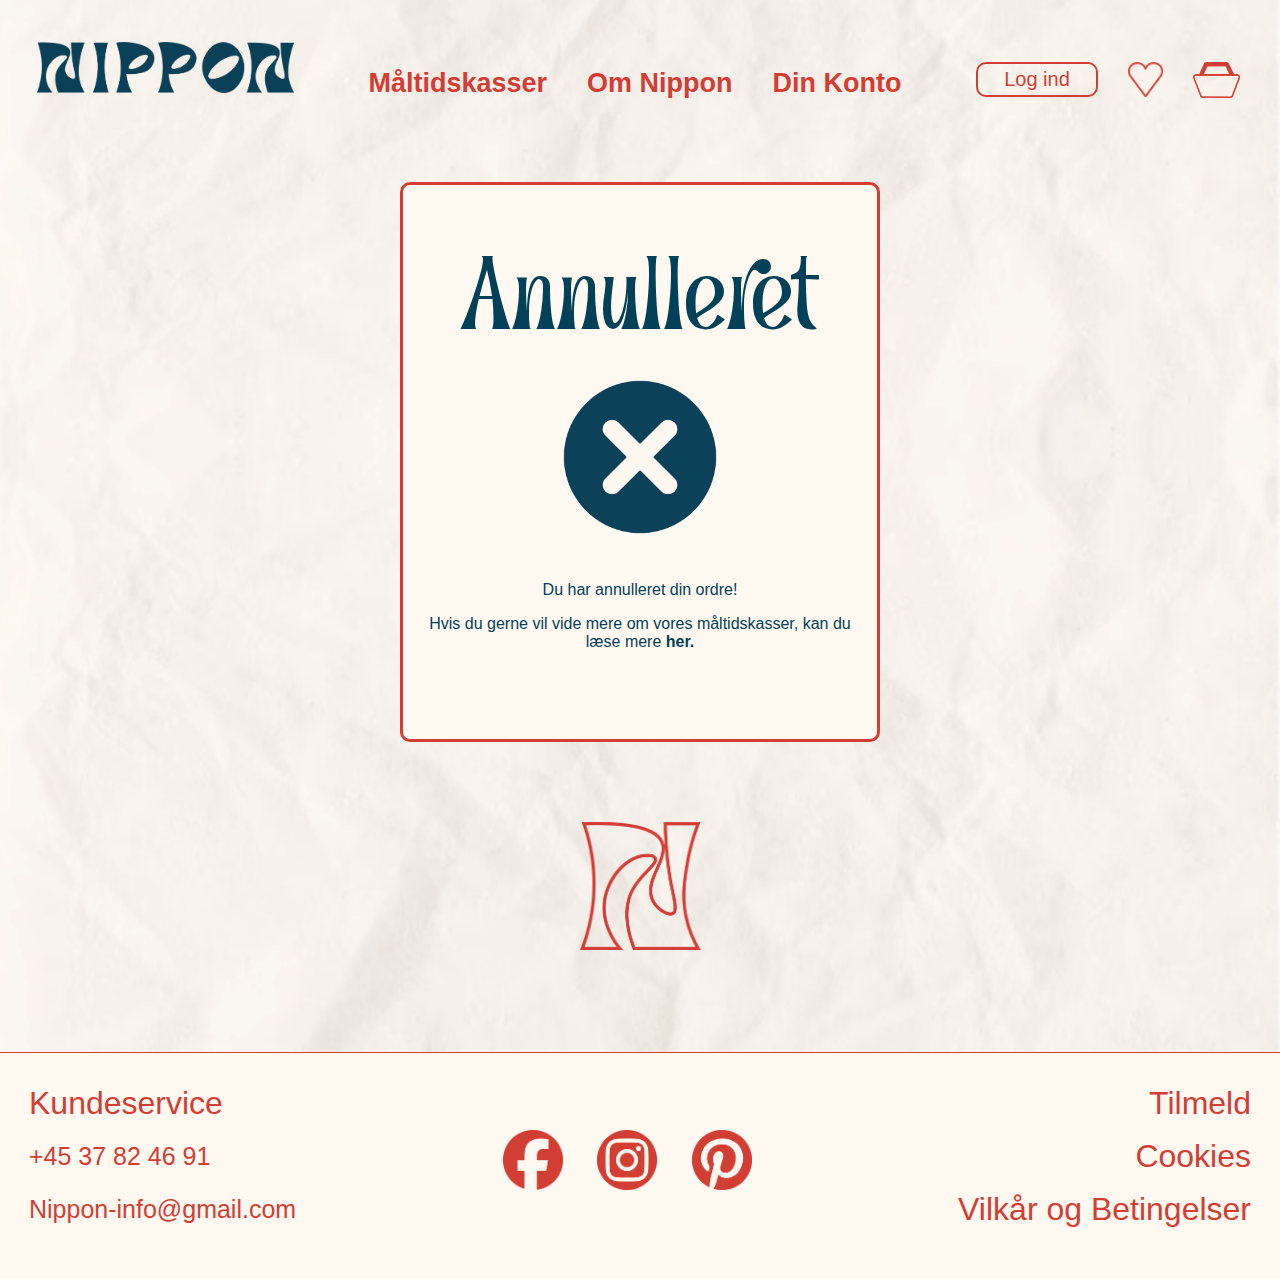
==== commit d0248672: "tilføjelser af 404 side til navbar" ====
--- a/annulleret.html
+++ b/annulleret.html
@@ -32,8 +32,8 @@
                 <button onclick="dropdown1()" class="dropbtn drop1">Måltidskasser</button>
                 <div id="myDropdown1" class="dropdown-content content1">
                     <a href="yasai-kassen.html">Yasai<br>(Vegetar-kassen)</a>
-                    <a href="#">Kiso<br>(Basis-kassen)</a>
-                    <a href="#">Umi<br>(Hav-kassen)</a>
+                    <a href="ups.html">Kiso<br>(Basis-kassen)</a>
+                    <a href="ups.html">Umi<br>(Hav-kassen)</a>
                     <a href="byg-selv.html">Byg Selv</a>
                 </div>
             </div>
@@ -43,17 +43,17 @@
                 <div id="myDropdown2" class="dropdown-content content2">
                     <a href="sadan-fungerer-det.html">Sådan fungerer det</a>
                     <a href="faq.html">FAQ</a>
-                    <a href="#">Bæredygtighed</a>
-                    <a href="#">Anmeldelser</a>
+                    <a href="ups.html">Bæredygtighed</a>
+                    <a href="ups.html">Anmeldelser</a>
                 </div>
             </div>
     
             <div class="dropdown">
                 <button onclick="dropdown3()" class="dropbtn drop3">Din Konto</button>
                 <div id="myDropdown3" class="dropdown-content content3">
-                    <a href="#">Min måltidskasse</a>
-                    <a href="#">Mine favoritter</a>
-                    <a href="#">Tidligere måltidskasser</a>
+                    <a href="ups.html">Min måltidskasse</a>
+                    <a href="ups.html">Mine favoritter</a>
+                    <a href="ups.html">Tidligere måltidskasser</a>
                 </div>
             </div>
         </nav>
--- a/css/style.css
+++ b/css/style.css
@@ -210,12 +210,14 @@
 
 /* Velkommen start */
 .velkommen {
-    display: flex;
-    justify-content: center;
-    font-size: 150px;
+    margin: 7rem 0 4rem 0;
+    display: flex;
+    justify-content: center;
+    font-size: 160px;
 }
 
 main .pv {
+    margin: 0 0 4rem 0;
     text-align: center;
     color: var(--dark-blue);
     text-align: center;
@@ -236,14 +238,14 @@
     color: var(--dark-blue);
     font-weight: 250;
     font-size: 50px;
-    margin: 0;
+    margin: 2rem 0 -4rem 0;
 }
 
 .solid {
     display: flex;
     flex-direction: column;
-    justify-content: space-evenly;
-    align-items: center;
+    align-items: center;
+    justify-content: center;
     width: 1148px;
     height: 656px;
     border-radius: 10px;
@@ -256,7 +258,7 @@
     flex-direction: row;
     justify-content: space-around;
     align-items: center;
-    /* margin: 0 6.44rem 0 6.44rem; */
+    margin: 0;
 }
 
 .kasse {
@@ -306,18 +308,19 @@
 }
 /* FORSIDE Vores måltidskasser slut */
 
-/* FORSIDE Vidste du start */
+/* FORSIDE Vidste du at... start */
 .nobg {
     display: flex;
     flex-direction: column;
-    justify-content: space-evenly;
+    justify-content: center;
     width: 1148px;
-    height: 656px; 
+    height: 33rem;
 } 
 
 .nobg h2 {
     text-align: center;
     font-size: 120px;
+    margin: 0 0 1.56rem 0;
 }
 
 .nobg p {
@@ -325,8 +328,9 @@
     font-size: 1.625rem;
     line-height: 3.125rem;
     color: var(--dark-blue);
-}
-/* FORSIDE Vidste du slut */
+    margin: 0;
+}
+/* FORSIDE Vidste du at... slut */
 
 /* FORSIDE Sådan fungerer det start */
 .kant h2 {
@@ -335,6 +339,7 @@
     color: var(--dark-blue);
     font-weight: 250;
     font-size: 50px;
+    margin: 0 0 4rem 0;
 }
 
 .kant {
@@ -391,7 +396,7 @@
     letter-spacing: 2px;
     color: var(--dark-blue);
     font-weight: 250;
-    font-size: 50px;
+    font-size: 80px;
 }
 
 .faqa {
@@ -423,6 +428,8 @@
 }
 
 .faqa .sporgsmal .svar {
+    display: flex;
+    align-items: center;
     margin: 1rem;
     font-size: 1.25rem;
     width: 40.1875rem;
@@ -434,9 +441,20 @@
 /* FORSIDE FAQ slut */
 
 /* FORSIDE Anmeldelser + Bæredygtighed start */
+.ae {
+    display: inline-block;
+    letter-spacing: -6px;
+    margin: 0 6px 0 3px;
+}
 .kanta {
     display: flex;
     flex-direction: row;
+}
+
+.kantak h2 {
+    font-size: 60px;
+    margin-bottom: 1.94rem;
+    z-index: 2; 
 }
 
 .kantak {
@@ -448,6 +466,7 @@
     height: 21.875rem;
     border-radius: 10px;
     border: 3px solid var(--dark-blue);
+    margin: 2.5rem;
 }
 
 .kantak p {
@@ -458,10 +477,39 @@
 .kantak .genbrugf {
     width: 11.375rem;
     height: 11.375rem;
+    margin: -4rem 0 -1rem 0;
+    z-index: 3;
 }
 /* FORSIDE Anmeldelser + Bæredygtighed slut */
 
 /* FORSIDE Tilmeld dig her start */
+.solidt {
+    display: flex;
+    flex-direction: column;
+    align-items: center;
+    justify-content: center;
+    width: 1148px;
+    height: 656px;
+    border-radius: 10px;
+    border: 3px solid var(--dark-blue);
+    background: var(--light-blue);
+    margin: 8rem 0 6.19rem 0;
+}
+
+.solidt h2 {
+    font-size: 90px;    
+}
+
+.tilmeldk {
+    width: 17.25rem;
+    height: 5rem;
+    border-radius: 0.625rem;
+    font-size: 2.25rem;
+    color: var(--beige);
+    background-color: var(--dark-blue);
+    margin: 3.75rem;
+}
+
 .tilmeldkasse {
     display: flex;
     flex-direction: row;
@@ -469,7 +517,7 @@
     align-items: center;
 }
 
-.solid input {
+.solidt input {
     color: var(--dark-blue);
     width: 23.3125rem;
     height: 4.25rem;
@@ -477,6 +525,7 @@
     border: 2px solid var(--dark-blue);
     background: var(--beige);
     padding: 1.81rem;
+    margin: 2.25rem 0 0 0;
 }
 
     /* Gør at placeholdertekst i input feltet er mørke blå */
@@ -492,7 +541,6 @@
 
 .inputborder {
     display: flex;
-    padding: 2rem;
     width: 27.5625rem;
     height: 25rem;
     border-radius: 0.625rem;
@@ -502,9 +550,10 @@
     margin: 2rem;
 }
 
-.solid .kassef {
+.solidt .kassef {
     width: 25.125rem;
     height: 21.5625rem;
+    margin: 1rem 0 0 1rem;
 }
 /* FORSIDE Tilmeld dig her slut */
 
@@ -747,12 +796,16 @@
 /********************************************************* SÅDAN FUNGERER DET ********************************************************/
 /*************************************************************************************************************************************/
 
+/* styler overskriften */
+
 .undersideh1 {
     font-size: 6rem;
     line-height: 10rem;
     margin: 3rem;
 }
 
+/* styler teksten */
+
 .info-sadan-fungerer-det {
     display: flex;
     justify-content: center;
@@ -765,6 +818,8 @@
     padding-right: 7rem;
     margin-bottom: 1rem;
 }
+
+/* styler sektionen, og den boks der er omkring */
 
 .infographic {
     display: flex;
@@ -779,7 +834,7 @@
     width: 80%;
 }
 
-/* Animation for the visible class */
+/* Styler at animationen bliver vidst løbende med at man scroller ned, er også brugt js */
 .infographic > section {
     opacity: 0;
     transform: translateY(20px);
@@ -791,6 +846,8 @@
     transform: translateY(0);
   }
 
+  /* styler indholdet i infographic */
+
 .spisepinde {
     width: 850px;
     position: absolute;
@@ -808,8 +865,6 @@
     text-align: center;
 }
 
-
-
 .retter {
     width: 20rem;
 }
@@ -821,7 +876,6 @@
     text-align: center;
 }
 
-
 .ur{
     width: 18rem;
     margin-bottom: -2.5rem;
@@ -856,7 +910,6 @@
     text-align: center;
 }
 
-
 .mad {
     width: 18rem;
     margin-bottom: -2rem;
@@ -880,6 +933,8 @@
     margin-right: 37rem;
     text-align: center;
 }
+
+/* styler teksten */
 
 .tekst-infographic {
     font-weight: 300;
@@ -957,6 +1012,20 @@
     width: 95%;
   }
 
+  /* Styler svar i boksene */
+  .faq-answer{
+    font-size: 1.8rem;
+    font-weight: lighter;
+    color: #024158;
+  }
+
+  /* Styler links i svar til spørgsmål */
+  .link-faq {
+    text-decoration: none;
+    color: #024158;
+    font-weight: bold;
+  }
+
   /* Styler tekst nederst på siden */
   .h4-faq {
     font-size: 1.8rem;
@@ -983,9 +1052,92 @@
 /***************************************************************** UPS ***************************************************************/
 /*************************************************************************************************************************************/
 
+/* Jeg styler først overskriften på siden og undertitlen*/
+
+.ups-titel {
+    font-size:6rem;
+    margin: 1rem;
+}
+
+.ups-undertitel {
+    font-size: 35px;
+    color: #024158;
+    font-weight: 200;
+    margin: 1rem;
+}
+
+/* jeg styler boksen omkring min sektion */
+
+.ups {
+    height: 50rem;
+    border-radius: 0.625rem;
+    border: 3px solid #D33D34;
+    background: #FFF9F2;
+    width: 35rem;
+    margin: 2rem;
+    padding-top: 2rem;
+    text-align: center;
+    margin-bottom: 6rem;
+}
+
+/* jeg styler teksten i sektionen */
+
+.ups p {
+    color: #024158;
+    font-size: 20px;
+    padding: 0.5rem;
+    font-weight: 200;
+}
+
+/* jeg styler billederne i sektionen */
+
+.ups-kasse {
+    width: 10rem;
+    margin: 2rem;
+}
+
+.ups-miniinfo {
+    width: 34.5rem;
+    margin-top: 2rem;
+    margin-bottom: 2rem;
+}
+
+/* jeg styler links */
+
+.ups a {
+    text-decoration: none;
+    color: #024158;
+    font-weight: bold;
+}
+
+.ups a:hover {
+    color: #D33D34;
+}
+
+/* jeg styler knappen */
+
+.ups button {
+    width: 10rem;
+    height: 3rem;
+    border-radius: 0.625rem;
+    background-color: var(--dark-blue);
+    margin: 2rem;    
+    margin-top: 3.5rem;
+}
+
+.ups button a {
+    font-size: 1.5rem;
+    color: var(--beige);
+    font-weight: 500;
+}
+
+
 /*************************************************************************************************************************************/
 /********************************************************** SUCCES/ANNULLERET ********************************************************/
 /*************************************************************************************************************************************/
+
+
+/* Styler boksen omkring sektionen  */
 
 .succes {
     height: 35rem;
@@ -998,6 +1150,8 @@
     padding-top: 2rem;
 }
 
+/* styler indholdet i boksen */
+
 .succes-titel {
     font-size: 7rem;
     margin: 0;
@@ -1007,6 +1161,8 @@
     width: 10rem;
     margin-bottom: 2rem;
 }
+
+/* styler links */
 
 .succes p {
     color: #024158;
@@ -1027,6 +1183,8 @@
     padding-top: 2rem;
 }
 
+/* styler indholdet i sektionen */
+
 .annulleret-titel {
     font-size: 7rem;
     margin: 0;
@@ -1043,8 +1201,16 @@
     padding: 0.5rem;
 }
 
+/* styler links */
+
 .link-annulleret {
-    
+    text-decoration: none;
+    color: #024158;
+    font-weight: bold;
+}
+
+.link-annulleret:hover {
+    color: #D33D34;
 }
 
 /*************************************************************************************************************************************/
